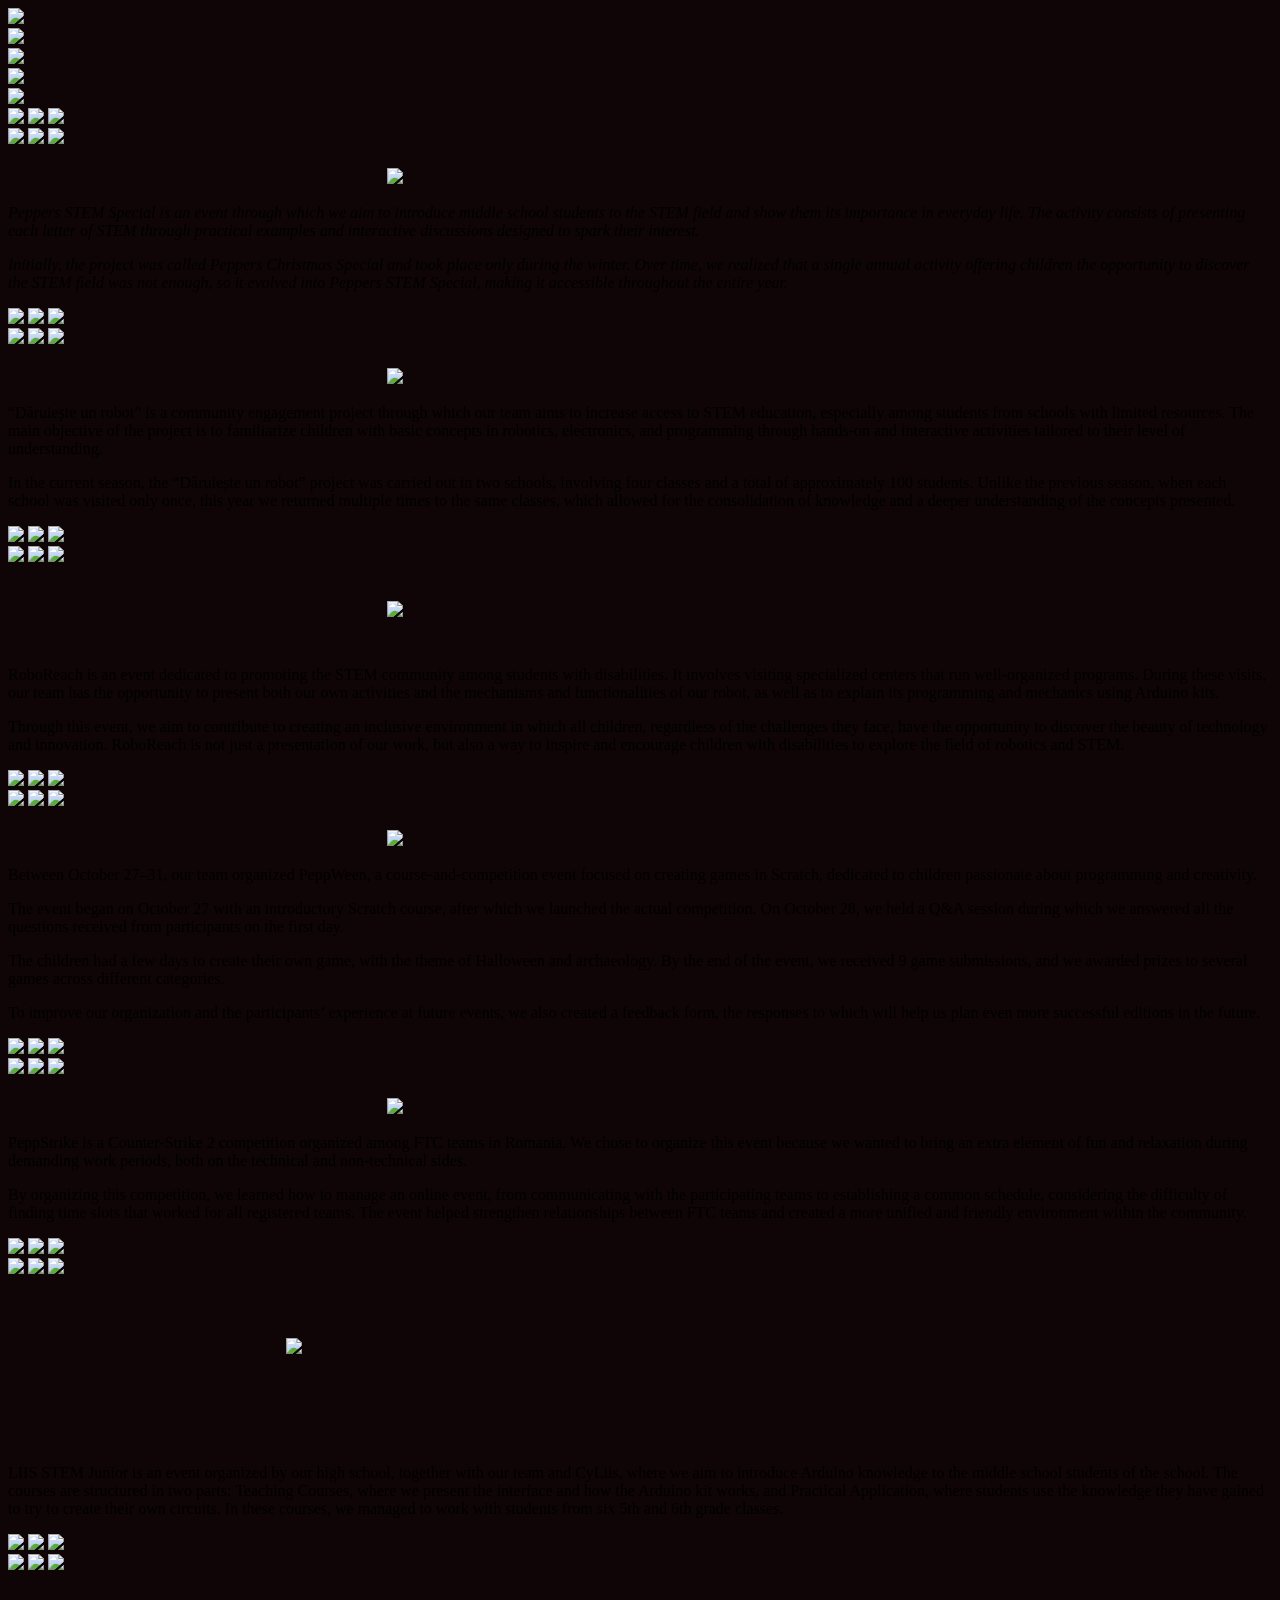
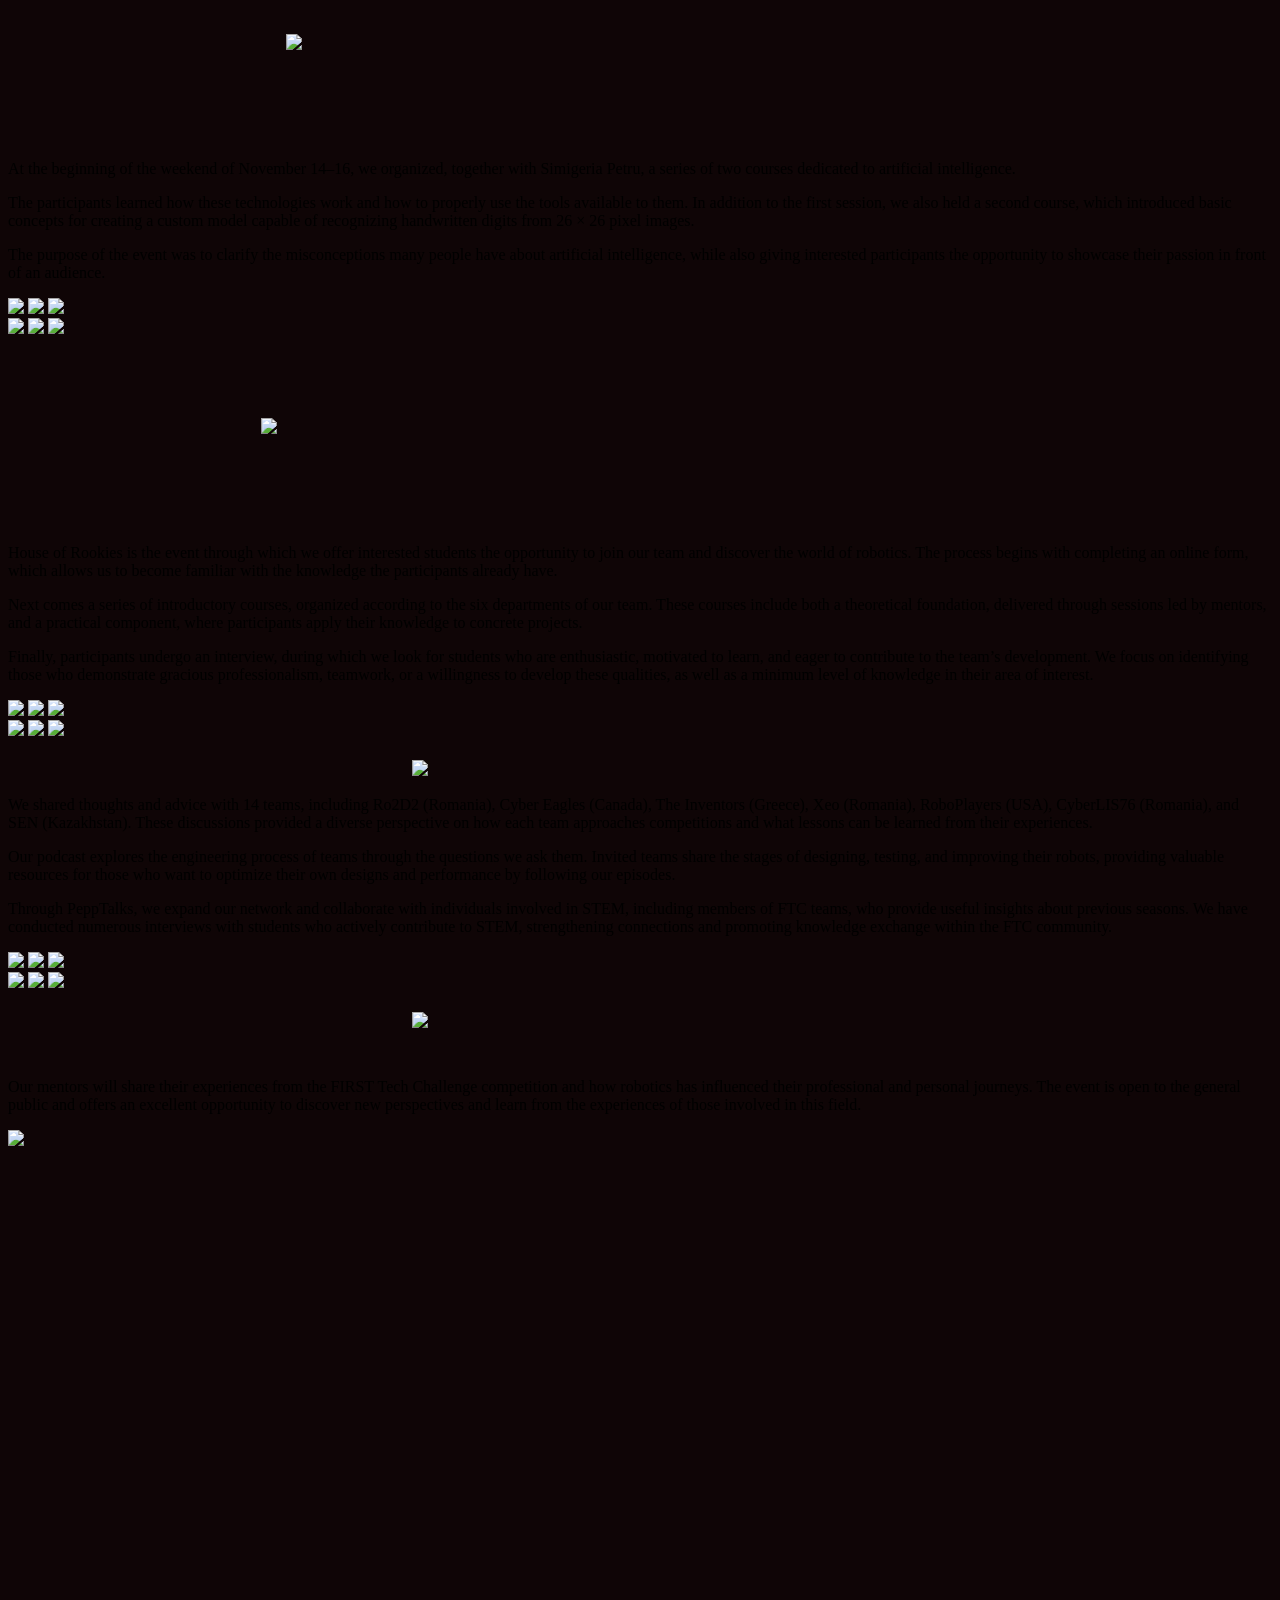
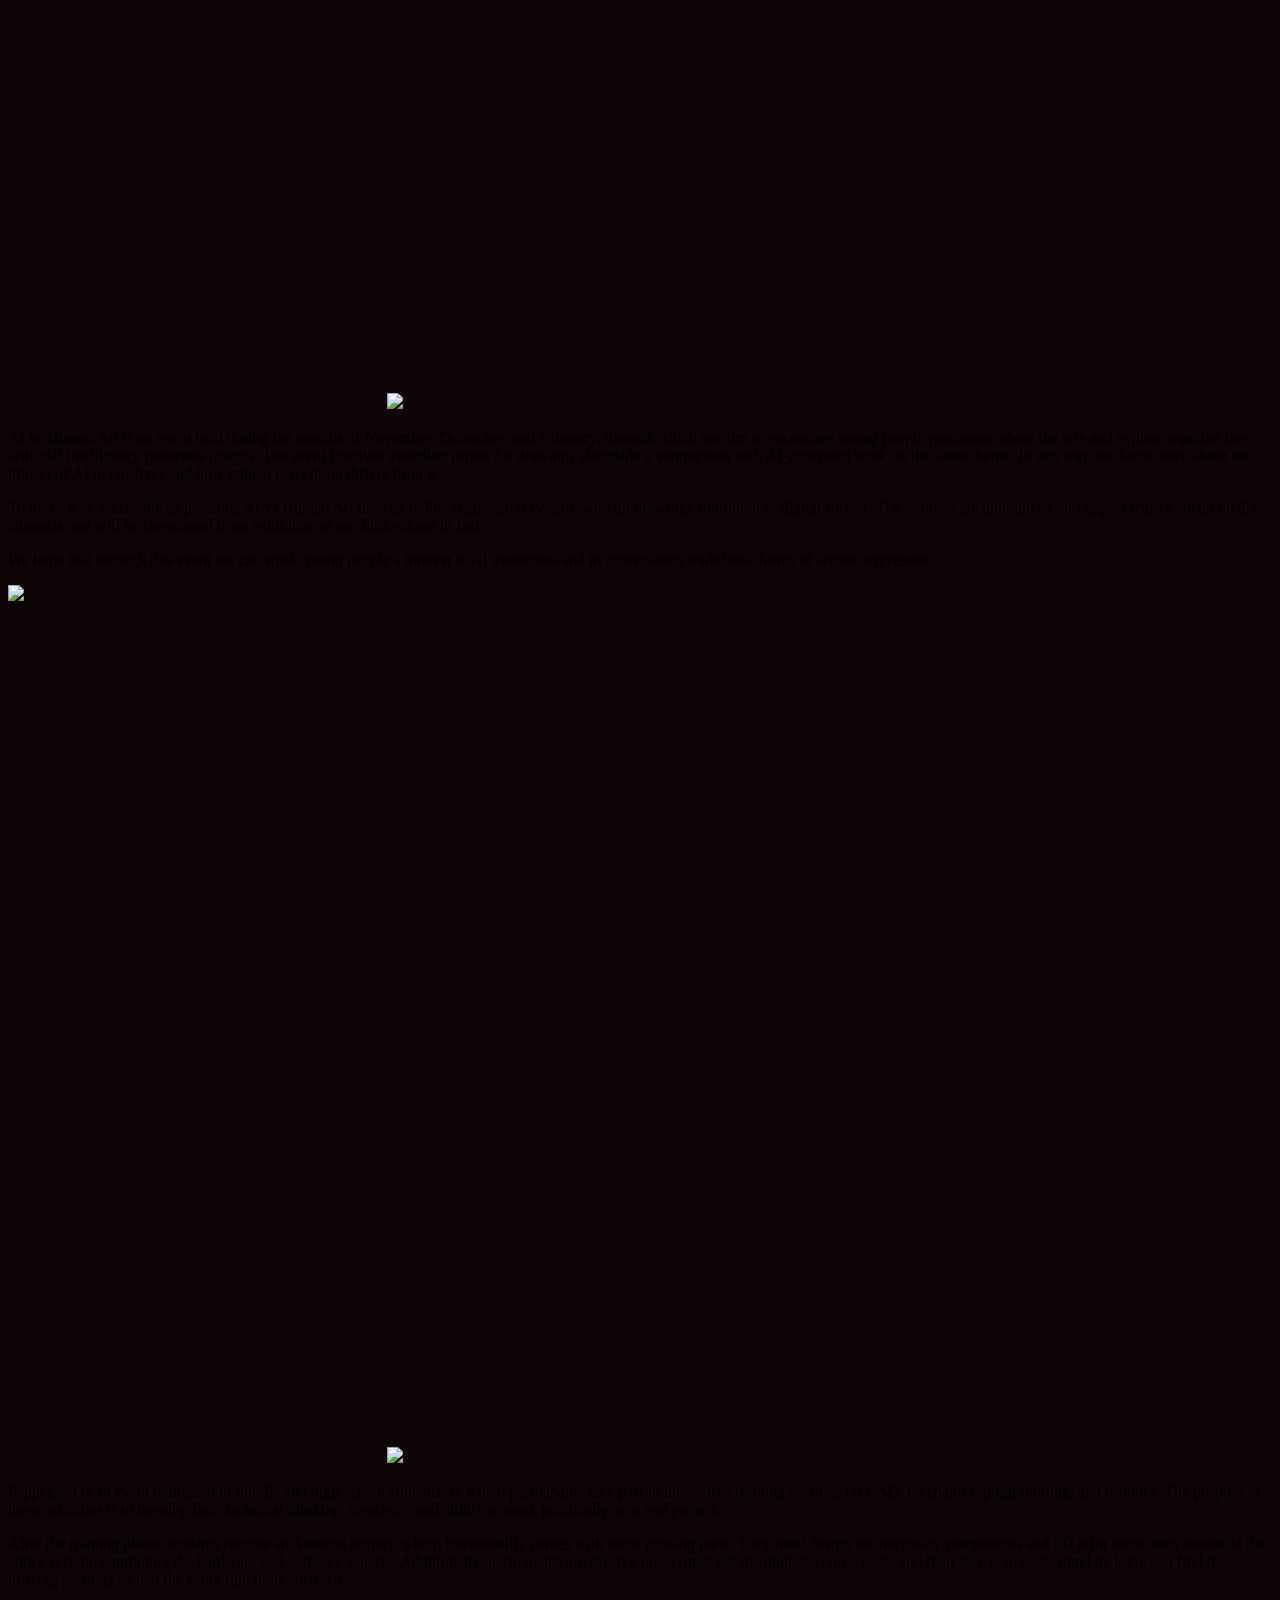
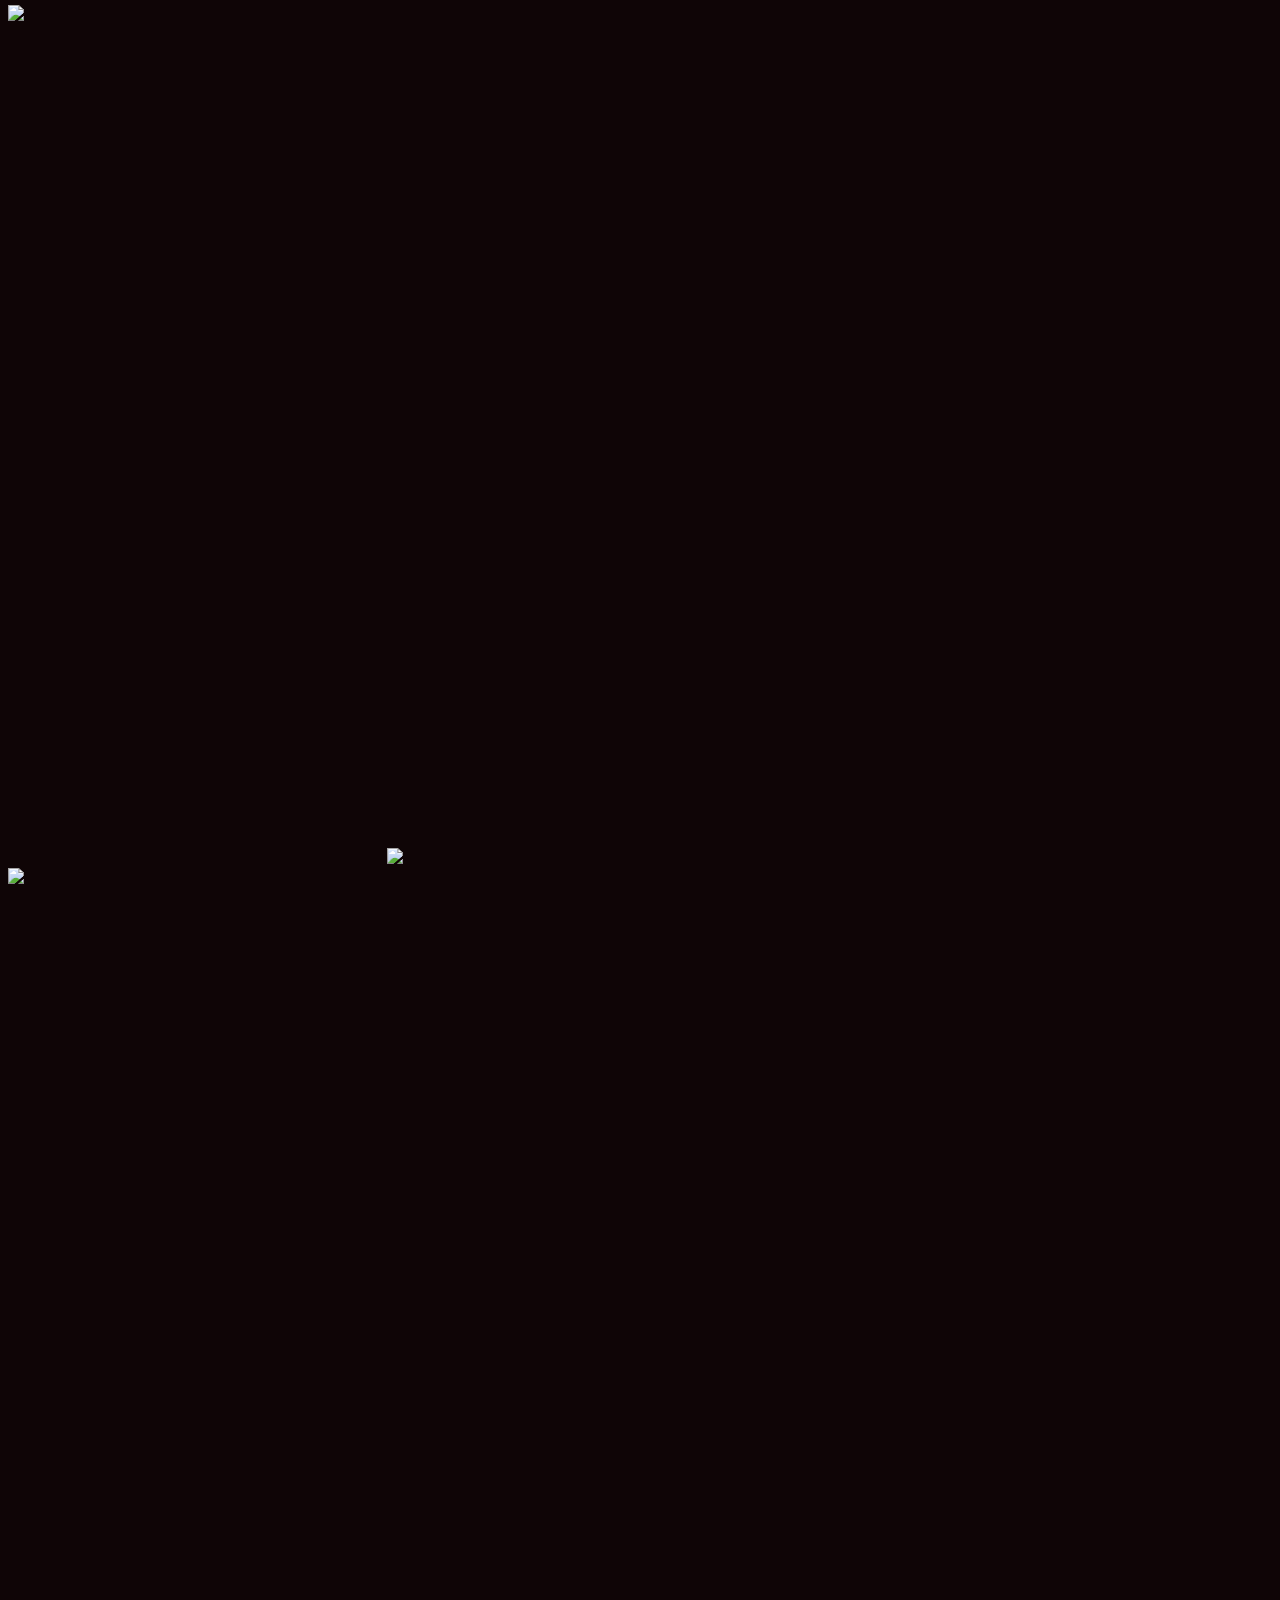
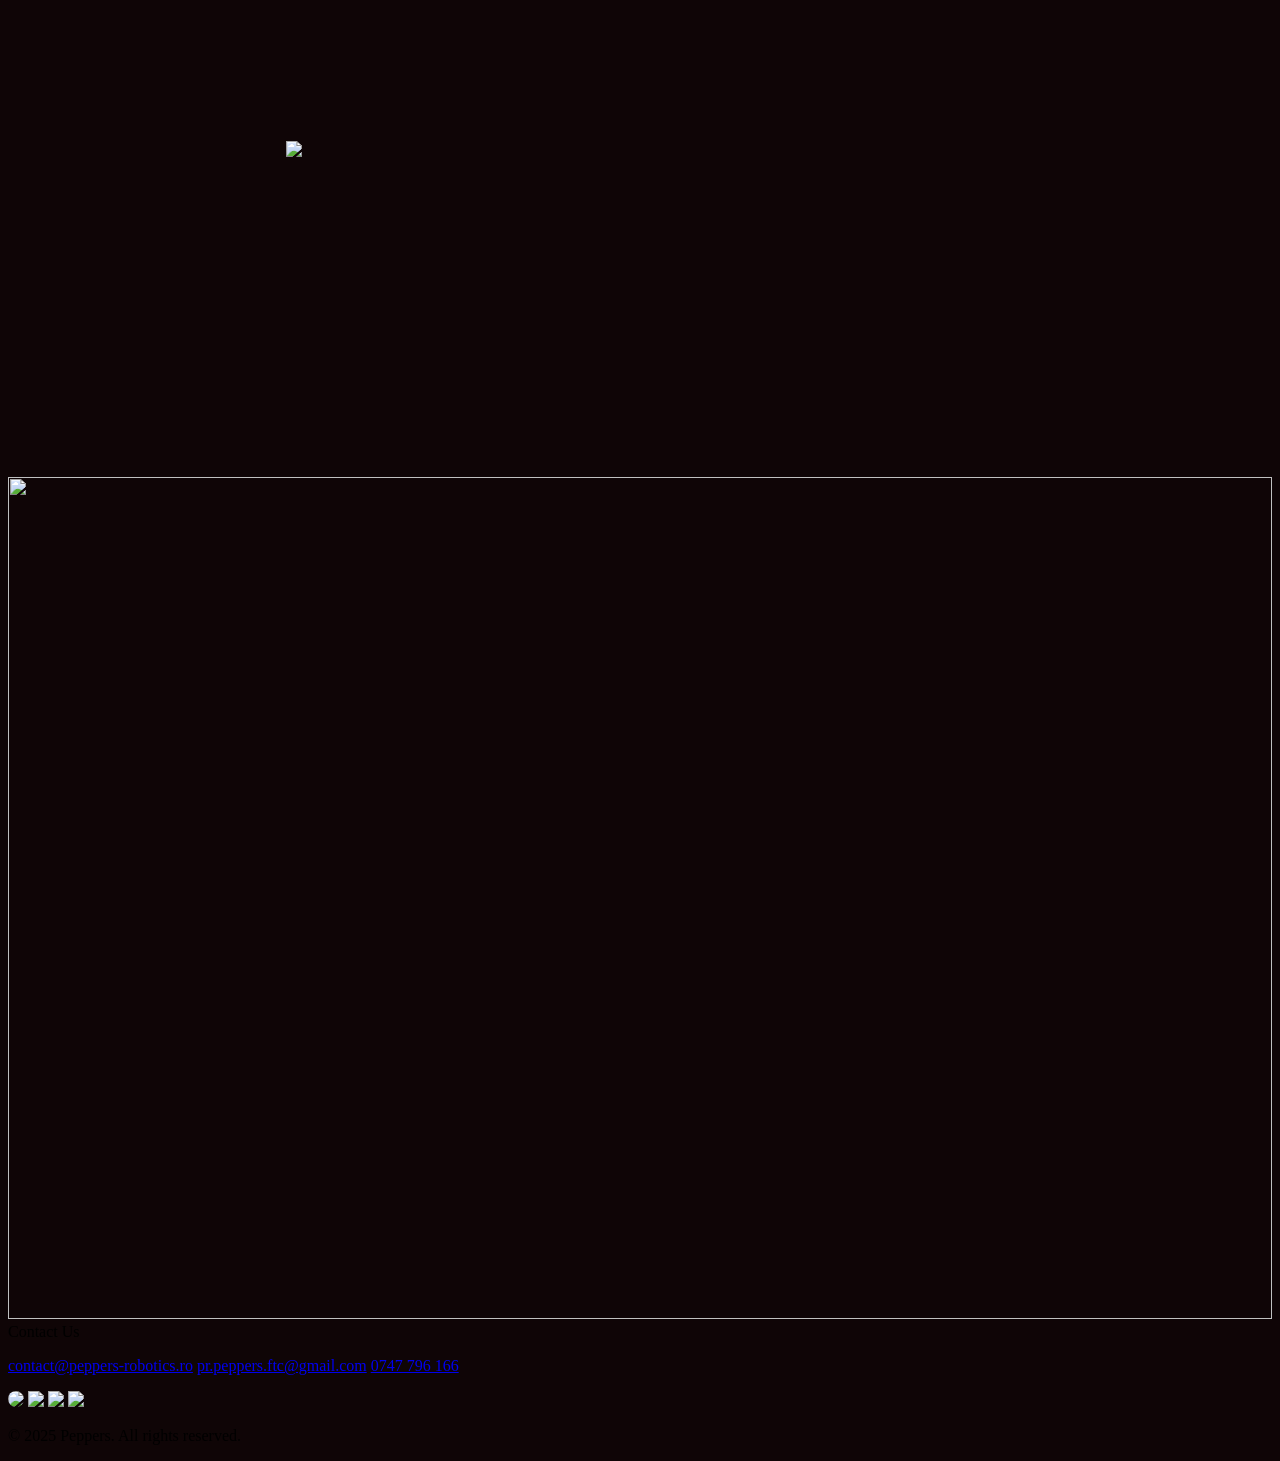
==== Events.html @ af1593bd "Update Events.html" ====
<!DOCTYPE html>
<html lang="en">

<head>
	<title> Events |Peppers #19044 </title>
	<link href="style.css" rel="stylesheet">
</head>

<body style="background-color:#0F0506;">
<div class="meniu">
			<div class="logo">
				<a href="index.html">
					<img src="imagini/Logo Site Peppers.png">
				</a>
			</div>
			<div class="buton">
				<a href="index.html">
					<img src="imagini/buton home.png">
				</a>
			</div>
			<div class="buton">
				<a href="Events.html">
					<img src="imagini/buton events.png">
				</a>
			</div>
			<div class="buton">
				<a href="Robot_Showcase.html">
					<img src="imagini/buton robot showcase.png">
				</a>
			</div>
			<div class="buton">
				<a href="Support_Us.html">
					<img src="imagini/buton support us.png">
				</a>
			</div>
		</div>
<div class="row-1">
	<div class="PSS">
		<div class="Event_img_1">
			<img src="Events/pss1.jpg" >
			<img src="Events/pss2.jpeg" style="width: 34%;">
			<img src="Events/pss3.jpg" >
		</div>
		<div class="Event_img_1">
			<img src="Events/pss4.jpg" >
			<img src="Events/pss5.JPG" style="width: 34%;">
			<img src="Events/pss6.jpeg" >
		</div>
			<img src="Events/pss.png" style="width: 40%; height: auto; margin-left: 30%; margin-right: 30%; margin-top: 20px">
		<div class="desc-event"><i>
			<p>Peppers STEM Special is an event through which we aim to introduce middle school students to the STEM field and show them its importance in everyday life. The activity consists of presenting each letter of STEM through practical examples and interactive discussions designed to spark their interest.
			</p>
			<p>Initially, the project was called Peppers Christmas Special and took place only during the winter. Over time, we realized that a single annual activity offering children the opportunity to discover the STEM field was not enough, so it evolved into Peppers STEM Special, making it accessible throughout the entire year.
			 </p>
		</i></div>
		</div>
		<div class="DUR">
		<div class="Event_img_1">
			<img src="Events/dur1.JPG" >
			<img src="Events/dur2.JPG" style="width: 34%;">
			<img src="Events/dur3.JPG" >
		</div>
		<div class="Event_img_1">
			<img src="Events/dur4.jpeg" >
			<img src="Events/dur5.JPG" style="width: 34%;">
			<img src="Events/dur6.jpeg" >
		</div>
			<img src="Events/dur.png" style="width: 40%; height: auto; margin-left: 30%; margin-right: 30%; margin-top: 20px">
		<div class="desc-event">
			<p>“Dăruiește un robot” is a community engagement project through which our team aims to increase access to STEM education, especially among students from schools with limited resources. The main objective of the project is to familiarize children with basic concepts in robotics, electronics, and programming through hands-on and interactive activities tailored to their level of understanding.
			</p>
			<p>In the current season, the “Dăruiește un robot” project was carried out in two schools, involving four classes and a total of approximately 100 students.
Unlike the previous season, when each school was visited only once, this year we returned multiple times to the same classes, which allowed for the consolidation of knowledge and a deeper understanding of the concepts presented.

			 </p>
		</div>
		</div>
		<div class="RoboReach">
		<div class="Event_img_1">
			<img src="Events/reach1.png" >
			<img src="Events/reach2.png" style="width: 34%;">
			<img src="Events/reach3.png" >
		</div>
		<div class="Event_img_1">
			<img src="Events/reach4.png" >
			<img src="Events/reach5.png" style="width: 34%;">
			<img src="Events/reach6.png" >
		</div>
			<img src="Events/roboreach.png" style="width: 40%; height: auto; margin-left: 30%; margin-right: 30%; margin-top: 35px; margin-bottom: 29px;">
		<div class="desc-event">
			<p>RoboReach is an event dedicated to promoting the STEM community among students with disabilities. It involves visiting specialized centers that run well-organized programs. During these visits, our team has the opportunity to present both our own activities and the mechanisms and functionalities of our robot, as well as to explain its programming and mechanics using Arduino kits.
			</p>
			<p>Through this event, we aim to contribute to creating an inclusive environment in which all children, regardless of the challenges they face, have the opportunity to discover the beauty of technology and innovation. RoboReach is not just a presentation of our work, but also a way to inspire and encourage children with disabilities to explore the field of robotics and STEM.
			 </p>
		</div>
		</div>
</div>
<div class="row-1">
	<div class="PSS">
		<div class="Event_img_1">
			<img src="Events/ween1.png" >
			<img src="Events/ween2.png" style="width: 34%;">
			<img src="Events/ween3.png" >
		</div>
		<div class="Event_img_1">
			<img src="Events/ween4.png" >
			<img src="Events/ween5.png" style="width: 34%;">
			<img src="Events/ween6.png" >
		</div>
			<img src="Events/peppween.png" style="width: 40%; height: auto; margin-left: 30%; margin-right: 30%; margin-top: 20px">
		<div class="desc-event">
			<p>Between October 27–31, our team organized PeppWeen, a course-and-competition event focused on creating games in Scratch, dedicated to children passionate about programming and creativity.</p>
<p>The event began on October 27 with an introductory Scratch course, after which we launched the actual competition. On October 28, we held a Q&A session during which we answered all the questions received from participants on the first day.
			</p>
			<p>The children had a few days to create their own game, with the theme of Halloween and archaeology. By the end of the event, we received 9 game submissions, and we awarded prizes to several games across different categories.
			 </p>
			 <p>To improve our organization and the participants’ experience at future events, we also created a feedback form, the responses to which will help us plan even more successful editions in the future.</p>
		</div>
		</div>
		<div class="DUR">
		<div class="Event_img_1">
			<img src="Events/strike1.png" >
			<img src="Events/strike2.png" style="width: 34%;">
			<img src="Events/strike3.png" >
		</div>
		<div class="Event_img_1">
			<img src="Events/strike4.png" >
			<img src="Events/strike5.png" style="width: 34%;">
			<img src="Events/strike6.png" >
		</div>
			<img src="Events/peppstrike.png" style="width: 40%; height: auto; margin-left: 30%; margin-right: 30%; margin-top: 20px">
		<div class="desc-event">
			<p>PeppStrike is a Counter-Strike 2 competition organized among FTC teams in Romania. We chose to organize this event because we wanted to bring an extra element of fun and relaxation during demanding work periods, both on the technical and non-technical sides.
			</p>
			<p>By organizing this competition, we learned how to manage an online event, from communicating with the participating teams to establishing a common schedule, considering the difficulty of finding time slots that worked for all registered teams. The event helped strengthen relationships between FTC teams and created a more unified and friendly environment within the community.
			 </p>
		</div>
		</div>
		<div class="RoboReach">
		<div class="Event_img_1">
			<img src="Events/liis_stem1.png" >
			<img src="Events/liis_stem2.png" style="width: 34%;">
			<img src="Events/liis_stem3.png" >
		</div>
		<div class="Event_img_1">
			<img src="Events/liis_stem4.png" >
			<img src="Events/liis_stem5.png" style="width: 34%;">
			<img src="Events/liis_stem6.png" >
		</div>
			<img src="Events/liis_stem_junior.png" style="width: 56%; height: auto; margin-left: 22%; margin-right: 22%; margin-top: 60px; margin-bottom: 90px;">
		<div class="desc-event">
			<p>LIIS STEM Junior is an event organized by our high school, together with our team and CyLiis, where we aim to introduce Arduino knowledge to the middle school students of the school. The courses are structured in two parts: Teaching Courses, where we present the interface and how the Arduino kit works, and Practical Application, where students use the knowledge they have gained to try to create their own circuits. In these courses, we managed to work with students from six 5th and 6th grade classes.
			</p>
		</div>
		</div>
</div>
<div class="row-1">
	<div class="PSS">
		<div class="Event_img_1">
			<img src="Events/neuro6.JPG" >
			<img src="Events/neuro5.JPG" style="width: 34%;">
			<img src="Events/neuro4.JPG" >
		</div>
		<div class="Event_img_1">
			<img src="Events/neuro3.JPG" >
			<img src="Events/neuro2.JPG" style="width: 34%;">
			<img src="Events/neuro1.JPG" >
		</div>
			<img src="Events/neurospice.png" style="width: 56%; height: auto; margin-left: 22%; margin-right: 22%; margin-top: 60px; margin-bottom: 90px;">
		<div class="desc-event">
			<p>At the beginning of the weekend of November 14–16, we organized, together with Simigeria Petru, a series of two courses dedicated to artificial intelligence.
			</p>
			<p>The participants learned how these technologies work and how to properly use the tools available to them. In addition to the first session, we also held a second course, which introduced basic concepts for creating a custom model capable of recognizing handwritten digits from 26 × 26 pixel images.
			 </p>
			 <p>The purpose of the event was to clarify the misconceptions many people have about artificial intelligence, while also giving interested participants the opportunity to showcase their passion in front of an audience.
			 </p>
		</div>
		</div>
		<div class="DUR">
		<div class="Event_img_1">
			<img src="Events/hor1.jpg" >
			<img src="Events/hor2.jpg" style="width: 34%;">
			<img src="Events/hor3.jpg" >
		</div>
		<div class="Event_img_1">
			<img src="Events/hor4.jpg" >
			<img src="Events/hor5.jpg" style="width: 34%;">
			<img src="Events/hor6.jpg" >
		</div>
			<img src="Events/hor.png" style="width: 60%; height: auto; margin-left: 20%; margin-right: 20%; margin-top: 80px; margin-bottom: 90px;">
		<div class="desc-event">
			<p>House of Rookies is the event through which we offer interested students the opportunity to join our team and discover the world of robotics. The process begins with completing an online form, which allows us to become familiar with the knowledge the participants already have.
			</p>
			<p>Next comes a series of introductory courses, organized according to the six departments of our team. These courses include both a theoretical foundation, delivered through sessions led by mentors, and a practical component, where participants apply their knowledge to concrete projects.
			 </p>
			 <p>Finally, participants undergo an interview, during which we look for students who are enthusiastic, motivated to learn, and eager to contribute to the team’s development. We focus on identifying those who demonstrate gracious professionalism, teamwork, or a willingness to develop these qualities, as well as a minimum level of knowledge in their area of interest.
			 </p>
		</div>
		</div>
		<div class="RoboReach">
		<div class="Event_img_1">
			<img src="Events/talk1.png" >
			<img src="Events/talk2.png" style="width: 34%;">
			<img src="Events/talk3.png" >
		</div>
		<div class="Event_img_1">
			<img src="Events/talk4.png" >
			<img src="Events/talk5.png" style="width: 34%;">
			<img src="Events/talk6.png" >
		</div>
			<img src="Events/logo pepp talks.png" style="width: 36%; height: auto; margin-left: 32%; margin-right: 32%; margin-top: 20px">
		<div class="desc-event">
			<p>We shared thoughts and advice with 14 teams, including Ro2D2 (Romania), Cyber Eagles (Canada), The Inventors (Greece), Xeo (Romania), RoboPlayers (USA), CyberLIS76 (Romania), and SEN (Kazakhstan). These discussions provided a diverse perspective on how each team approaches competitions and what lessons can be learned from their experiences.
			</p>
			<p>Our podcast explores the engineering process of teams through the questions we ask them. Invited teams share the stages of designing, testing, and improving their robots, providing valuable resources for those who want to optimize their own designs and performance by following our episodes.
			 </p>
			 <p>Through PeppTalks, we expand our network and collaborate with individuals involved in STEM, including members of FTC teams, who provide useful insights about previous seasons. We have conducted numerous interviews with students who actively contribute to STEM, strengthening connections and promoting knowledge exchange within the FTC community.
</p>
		</div>
		</div>
</div>
<div class="row-1">
	<div class="PSS">
		<div class="Event_img_1">
			<img src="Events/chilly1.JPG" >
			<img src="Events/chilly2.JPG" style="width: 34%;">
			<img src="Events/chilly3.JPG" >
		</div>
		<div class="Event_img_1">
			<img src="Events/chilly4.JPG" >
			<img src="Events/chilly5.JPG" style="width: 34%;">
			<img src="Events/chilly6.JPG" >
		</div>
			<img src="Events/chily.png" style="width: 36%; height: auto; margin-left: 32%; margin-right: 32%; margin-top: 20px; margin-bottom: 30px;">
		<div class="desc-event">
			<p>Our mentors will share their experiences from the FIRST Tech Challenge competition and how robotics has influenced their professional and personal journeys. The event is open to the general public and offers an excellent opportunity to discover new perspectives and learn from the experiences of those involved in this field.
			</p>
		</div>
		</div>
		<div class="DUR">
		<div class="Event_img_1" style="aspect-ratio: 3/2;">
			<img src="Events/coming_soon.png" style="width: 100%; height: auto;">
		</div>
			<img src="Events/ai_vs_human.png" style="width: 40%; height: auto; margin-left: 30%; margin-right: 30%; margin-top: 20px">
		<div class="desc-event">
			<p>AI vs Human Art is an event held during the months of November, December, and February, through which we aim to encourage young people passionate about the arts and explore together how artificial intelligence generates images. The event involves awarding prizes for drawings alongside a comparison with AI-generated work on the same theme. In this way, we learn more about the impact of AI in our lives and how human perception differs from it.
			</p>
			<p>To make it as accessible as possible, AI vs Human Art uses an online registration system, with all drawings submitted in digital format. The winners are announced on Peppers team’s social media channels and will be showcased in an exhibition at our high school in Iași.
			 </p>
			 <p>We hope that through this event we can spark young people’s interest in AI awareness and in appreciating traditional forms of artistic expression.</p>
		</div>
		</div>
		<div class="RoboReach">
		<div class="Event_img_1" style="aspect-ratio: 3/2;">
			<img src="Events/coming_soon.png" style="width: 100%; height: auto;">
		</div>
			<img src="Events/peppquest.png" style="width: 40%; height: auto; margin-left: 30%; margin-right: 30%; margin-top: 20px">
		<div class="desc-event">
			<p>PeppQuest is an event dedicated to middle and high school students, in which participants take part in interactive training sessions on CAD, mechanics, programming, and robotics. The purpose of these activities is to develop their technical thinking, creativity, and ability to work practically on a real project.
			</p>
			<p>After the training phase, students receive an Arduino project, which intentionally comes with some missing parts. They must design the necessary components and 3D print them, then assemble the entire system, combining the hardware and software aspects. Additionally, participants are given a pre-written but incomplete source code, and their task is to understand its logic and find the missing sections so that the robot functions correctly.
			 </p>
		</div>
		</div>
</div>
<div class="row-1">
	<div class="PSS">
		<div class="Event_img_1" style="aspect-ratio: 3/2">
			<img src="Events/coming_soon.png" style="width: 100%; height: auto;">
		</div>
			<img src="Events/peppistry.png" style="width: 40%; height: auto; margin-left: 30%; margin-right: 30%; margin-top: 0px">
		</div>
		<div class="DUR">
		<div class="Event_img_1" style="aspect-ratio: 3/2;">
			<img src="Events/coming_soon.png" style="width: 100%; height: auto;">
		</div>
			<img src="Events/engipepp.png" style="width: 56%; height: auto; margin-left: 22%; margin-right: 22%; margin-top: 30px">
		</div>
		<div class="RoboReach">
		<div class="Event_img_1" style="aspect-ratio: 3/2;">
			<img src="Events/in_the_pipeline.png" style="width: 100%; height: 100%; margin-top: 25%;">
		</div>
		</div>
</div>
<div class="Contact_Us">
	<div class="Title">
		Contact Us
	</div>
	<p><a href="mailto:contact@peppers-robotics.ro">contact@peppers-robotics.ro</a>	
		<a href="mailto:pr.peppers.ftc@gmail.com">pr.peppers.ftc@gmail.com</a>
		<a href="tel:+40747796166" id="Nr_tel">0747 796 166</a></p>
	<p>
		<a href="https://www.facebook.com/cyliispepp/"><img src="imagini/Facebook.png" style="border-radius: 25px;"></a>
	   <a href="https://www.youtube.com/channel/UCVYz7F24B_fS2NyifAHLp7w/videos"><img src="imagini/Youtube.png"></a>
	   <a href="https://www.instagram.com/cyliispepp/"><img src="imagini/Instagram.png"></a>
	   <a href="https://www.tiktok.com/@cyliispepp?_r=1&_t=ZN-92Sjn5C7EDG"><img src="imagini/TikTok.png"></a></p>
	   <p style="word-spacing: normal;">	© 2025 Peppers. All rights reserved.
</div>
</body>
</html>
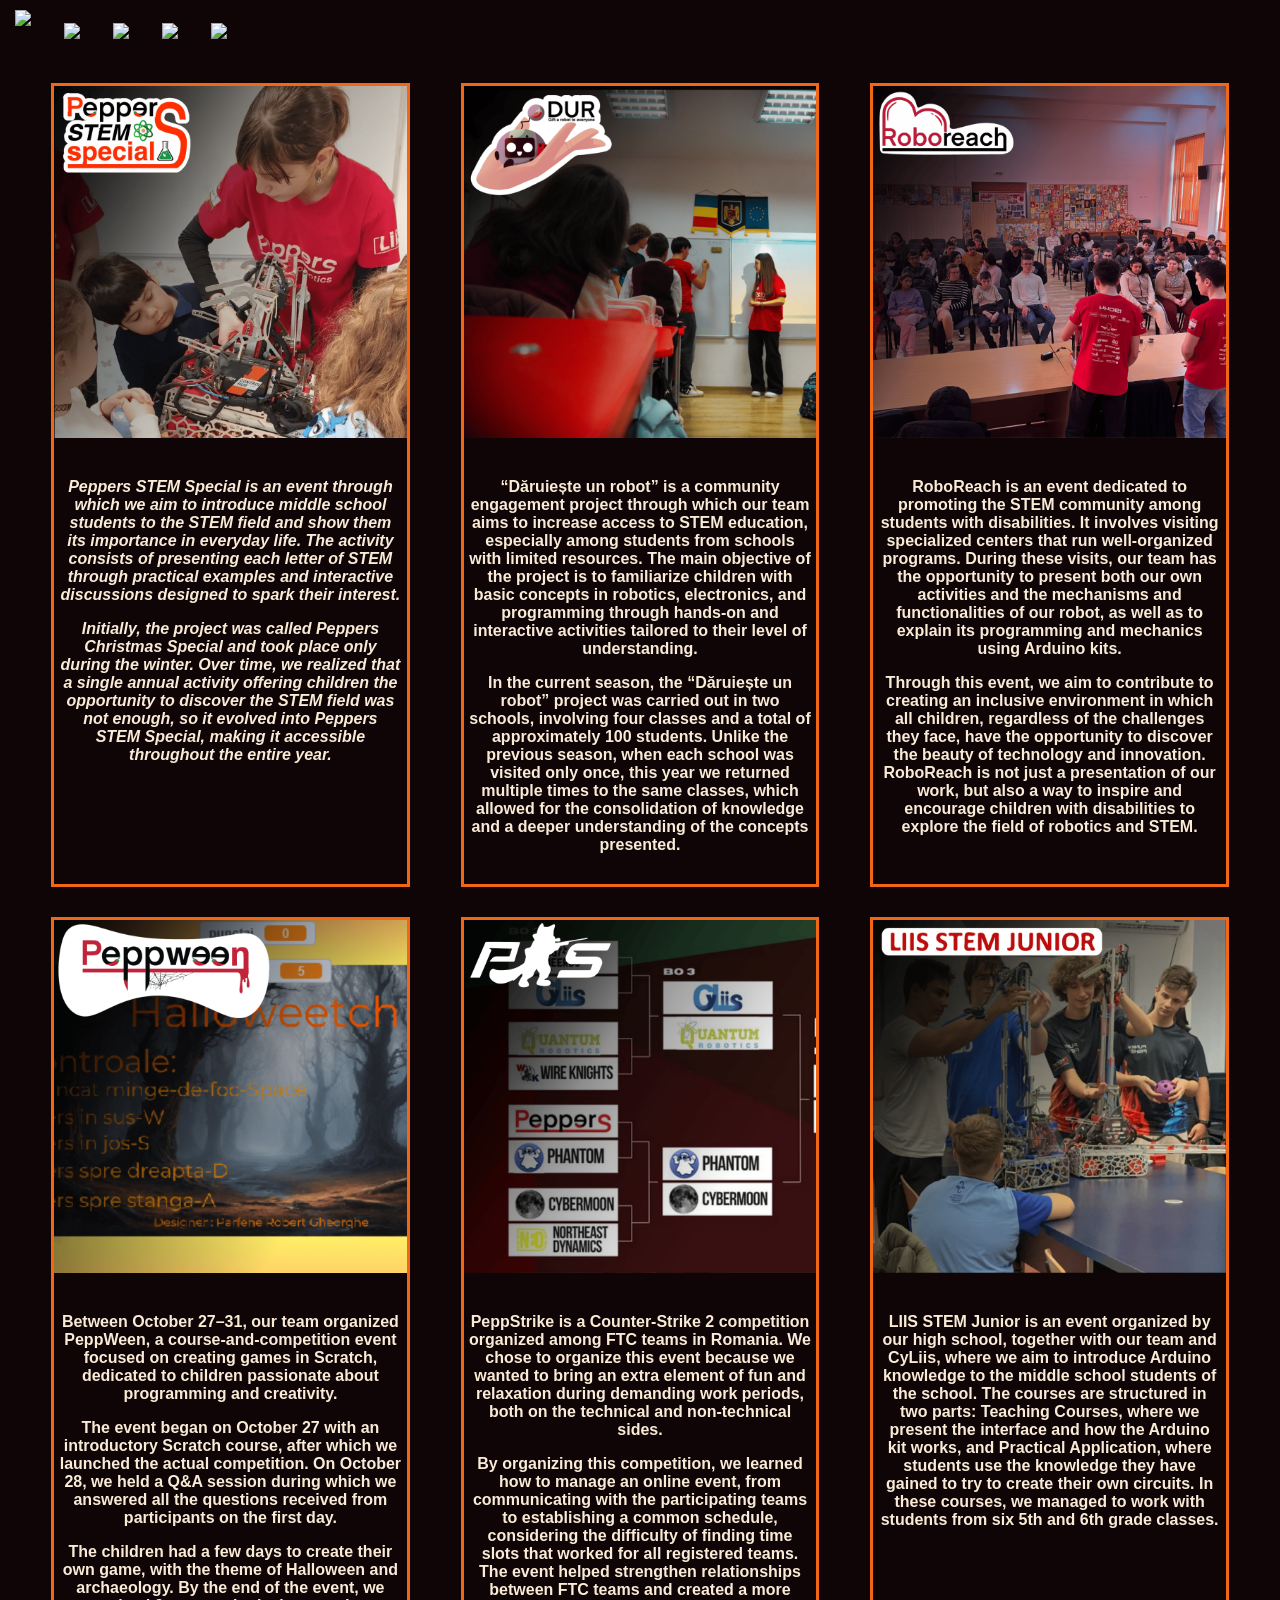
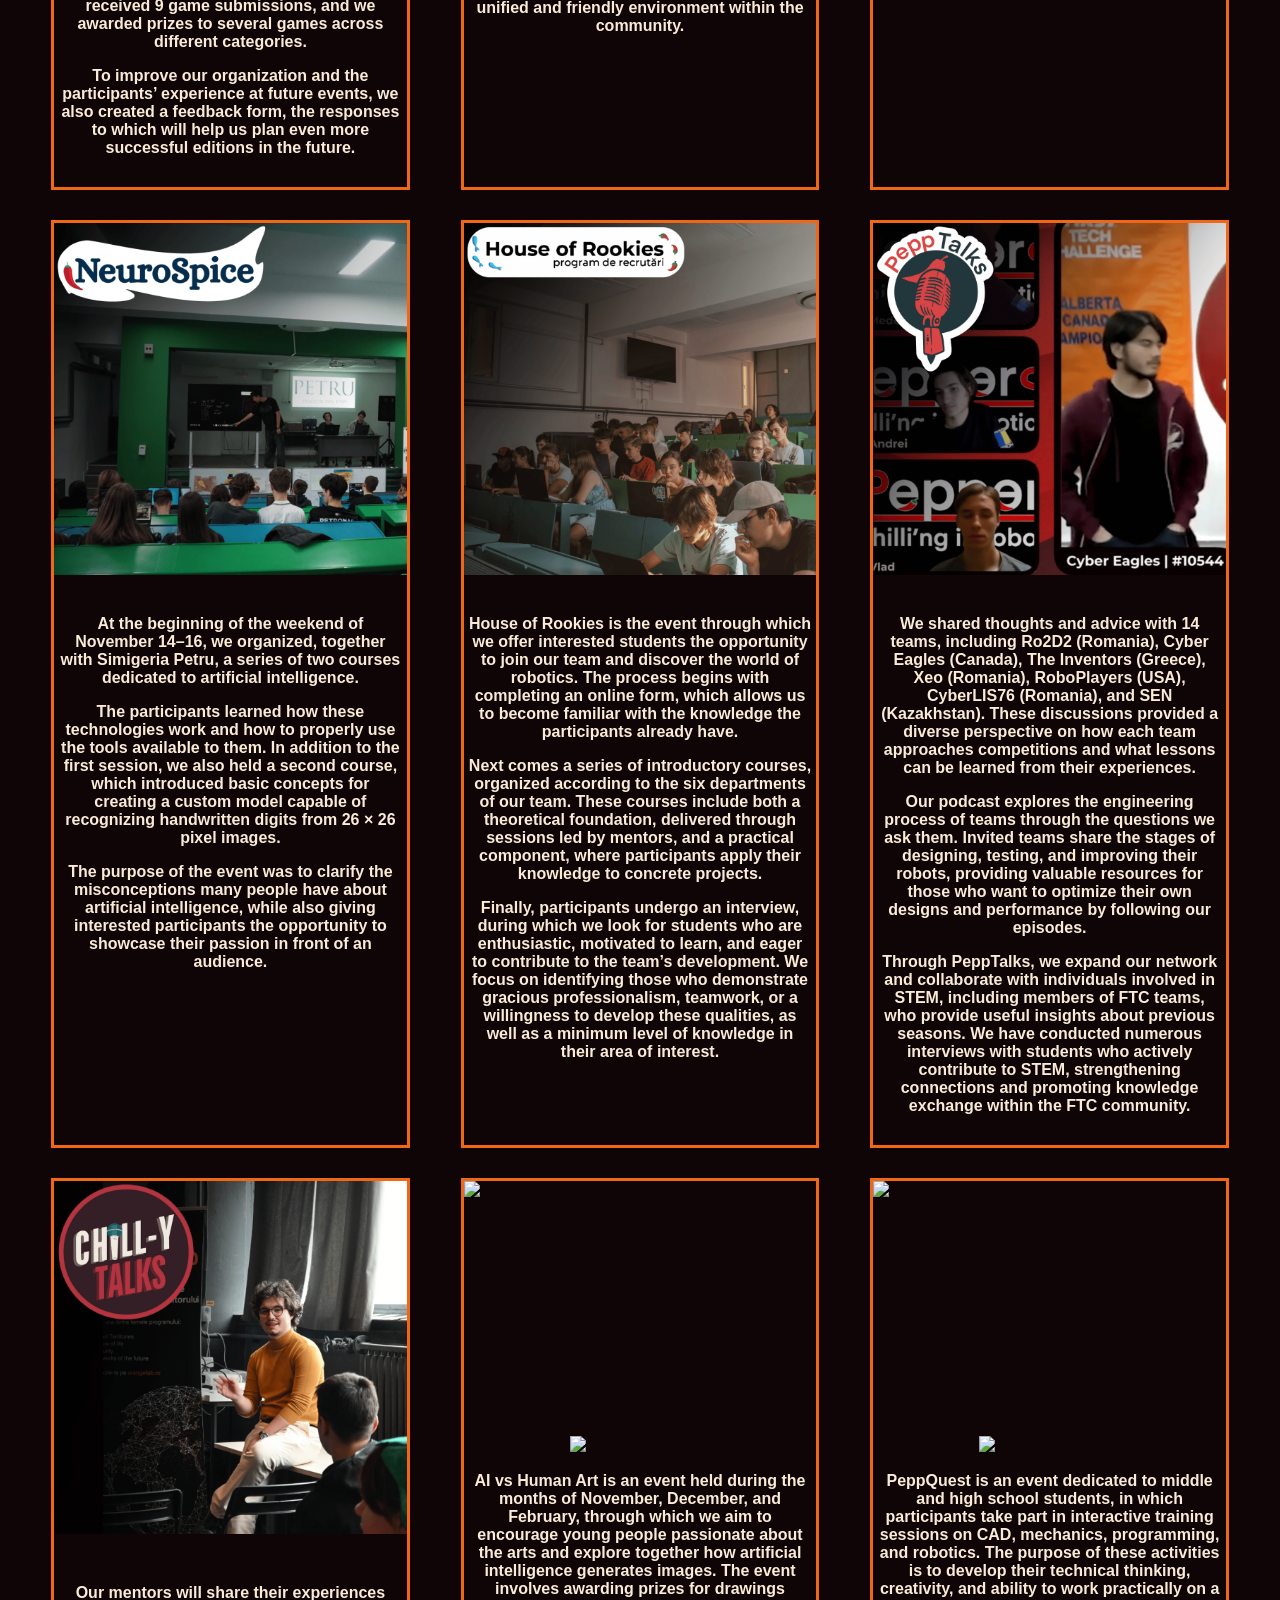
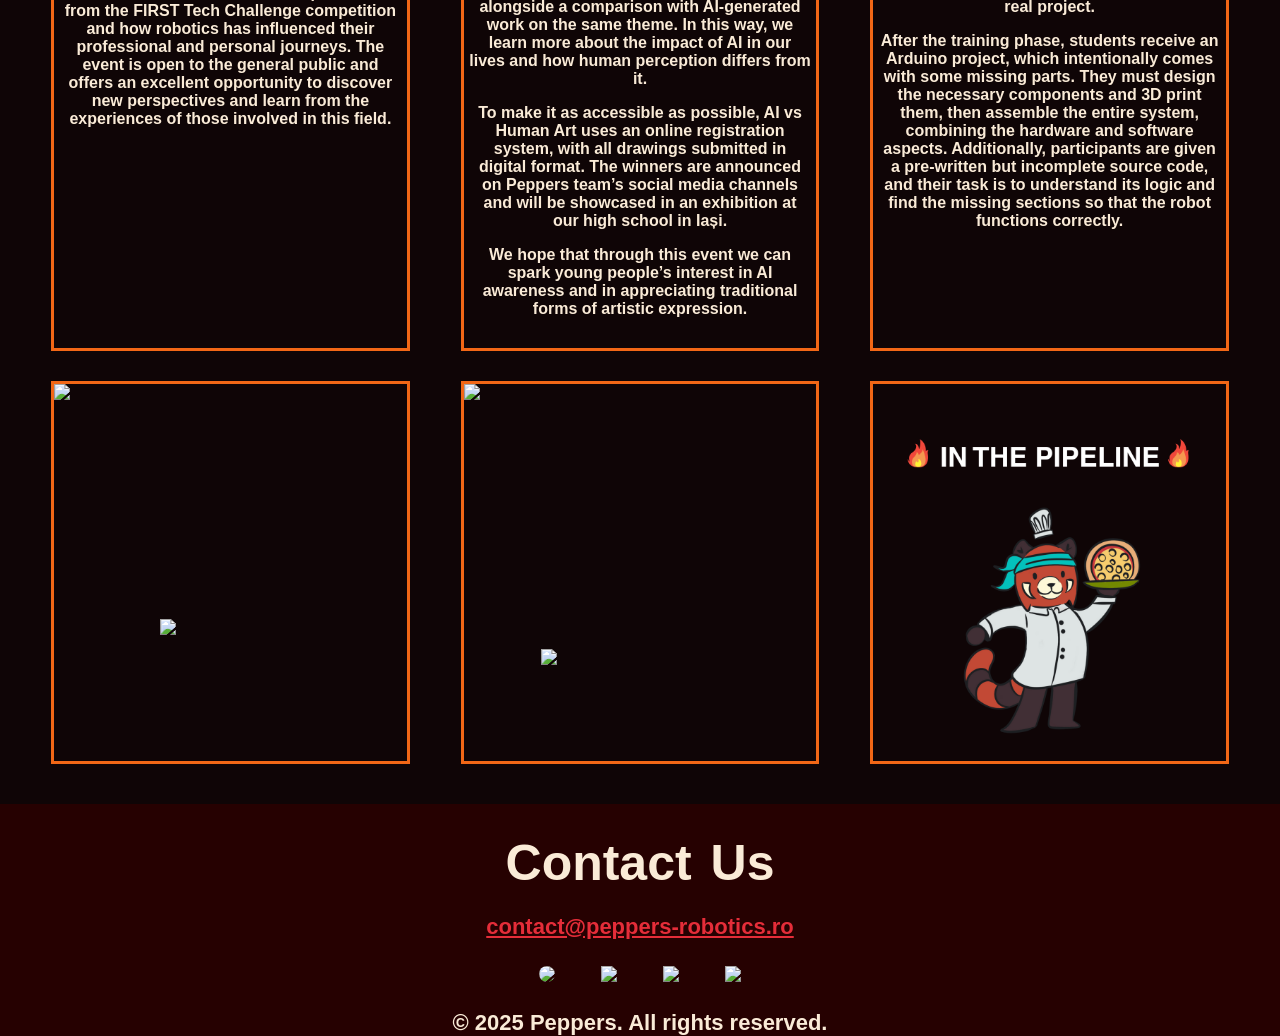
==== commit ab897a46: "performance performance" ====
--- a/Events.html
+++ b/Events.html
@@ -6,7 +6,7 @@
 	<link href="style.css" rel="stylesheet">
 </head>
 
-<body style="background-color:#0F0506;">
+<body style="background-color:#0F0506; margin:0; padding: 0; height:100vh;">
 <div class="meniu">
 			<div class="logo">
 				<a href="index.html">
@@ -36,17 +36,7 @@
 		</div>
 <div class="row-1">
 	<div class="PSS">
-		<div class="Event_img_1">
-			<img src="Events/pss1.jpg" >
-			<img src="Events/pss2.jpeg" style="width: 34%;">
-			<img src="Events/pss3.jpg" >
-		</div>
-		<div class="Event_img_1">
-			<img src="Events/pss4.jpg" >
-			<img src="Events/pss5.JPG" style="width: 34%;">
-			<img src="Events/pss6.jpeg" >
-		</div>
-			<img src="Events/pss.png" style="width: 40%; height: auto; margin-left: 30%; margin-right: 30%; margin-top: 20px">
+		<img src="Events/pss_main.png" style="width: 100%; height: auto; margin-bottom: 20px;">
 		<div class="desc-event"><i>
 			<p>Peppers STEM Special is an event through which we aim to introduce middle school students to the STEM field and show them its importance in everyday life. The activity consists of presenting each letter of STEM through practical examples and interactive discussions designed to spark their interest.
 			</p>
@@ -55,38 +45,16 @@
 		</i></div>
 		</div>
 		<div class="DUR">
-		<div class="Event_img_1">
-			<img src="Events/dur1.JPG" >
-			<img src="Events/dur2.JPG" style="width: 34%;">
-			<img src="Events/dur3.JPG" >
-		</div>
-		<div class="Event_img_1">
-			<img src="Events/dur4.jpeg" >
-			<img src="Events/dur5.JPG" style="width: 34%;">
-			<img src="Events/dur6.jpeg" >
-		</div>
-			<img src="Events/dur.png" style="width: 40%; height: auto; margin-left: 30%; margin-right: 30%; margin-top: 20px">
+		<img src="Events/dur_main.png" style="width: 100%; height: auto; margin-bottom: 20px;">
 		<div class="desc-event">
 			<p>“Dăruiește un robot” is a community engagement project through which our team aims to increase access to STEM education, especially among students from schools with limited resources. The main objective of the project is to familiarize children with basic concepts in robotics, electronics, and programming through hands-on and interactive activities tailored to their level of understanding.
 			</p>
-			<p>In the current season, the “Dăruiește un robot” project was carried out in two schools, involving four classes and a total of approximately 100 students.
-Unlike the previous season, when each school was visited only once, this year we returned multiple times to the same classes, which allowed for the consolidation of knowledge and a deeper understanding of the concepts presented.
-
+			<p>In the current season, the “Dăruiește un robot” project was carried out in two schools, involving four classes and a total of approximately 100 students. Unlike the previous season, when each school was visited only once, this year we returned multiple times to the same classes, which allowed for the consolidation of knowledge and a deeper understanding of the concepts presented.
 			 </p>
 		</div>
 		</div>
 		<div class="RoboReach">
-		<div class="Event_img_1">
-			<img src="Events/reach1.png" >
-			<img src="Events/reach2.png" style="width: 34%;">
-			<img src="Events/reach3.png" >
-		</div>
-		<div class="Event_img_1">
-			<img src="Events/reach4.png" >
-			<img src="Events/reach5.png" style="width: 34%;">
-			<img src="Events/reach6.png" >
-		</div>
-			<img src="Events/roboreach.png" style="width: 40%; height: auto; margin-left: 30%; margin-right: 30%; margin-top: 35px; margin-bottom: 29px;">
+		<img src="Events/reach_main.png" style="width: 100%; height: auto; margin-bottom: 20px;">
 		<div class="desc-event">
 			<p>RoboReach is an event dedicated to promoting the STEM community among students with disabilities. It involves visiting specialized centers that run well-organized programs. During these visits, our team has the opportunity to present both our own activities and the mechanisms and functionalities of our robot, as well as to explain its programming and mechanics using Arduino kits.
 			</p>
@@ -97,17 +65,7 @@
 </div>
 <div class="row-1">
 	<div class="PSS">
-		<div class="Event_img_1">
-			<img src="Events/ween1.png" >
-			<img src="Events/ween2.png" style="width: 34%;">
-			<img src="Events/ween3.png" >
-		</div>
-		<div class="Event_img_1">
-			<img src="Events/ween4.png" >
-			<img src="Events/ween5.png" style="width: 34%;">
-			<img src="Events/ween6.png" >
-		</div>
-			<img src="Events/peppween.png" style="width: 40%; height: auto; margin-left: 30%; margin-right: 30%; margin-top: 20px">
+		<img src="Events/ween_main.png" style="width: 100%; height: auto; margin-bottom: 20px;">
 		<div class="desc-event">
 			<p>Between October 27–31, our team organized PeppWeen, a course-and-competition event focused on creating games in Scratch, dedicated to children passionate about programming and creativity.</p>
 <p>The event began on October 27 with an introductory Scratch course, after which we launched the actual competition. On October 28, we held a Q&A session during which we answered all the questions received from participants on the first day.
@@ -118,17 +76,7 @@
 		</div>
 		</div>
 		<div class="DUR">
-		<div class="Event_img_1">
-			<img src="Events/strike1.png" >
-			<img src="Events/strike2.png" style="width: 34%;">
-			<img src="Events/strike3.png" >
-		</div>
-		<div class="Event_img_1">
-			<img src="Events/strike4.png" >
-			<img src="Events/strike5.png" style="width: 34%;">
-			<img src="Events/strike6.png" >
-		</div>
-			<img src="Events/peppstrike.png" style="width: 40%; height: auto; margin-left: 30%; margin-right: 30%; margin-top: 20px">
+		<img src="Events/strike_main.png" style="width: 100%; height: auto; margin-bottom: 20px;">
 		<div class="desc-event">
 			<p>PeppStrike is a Counter-Strike 2 competition organized among FTC teams in Romania. We chose to organize this event because we wanted to bring an extra element of fun and relaxation during demanding work periods, both on the technical and non-technical sides.
 			</p>
@@ -137,17 +85,7 @@
 		</div>
 		</div>
 		<div class="RoboReach">
-		<div class="Event_img_1">
-			<img src="Events/liis_stem1.png" >
-			<img src="Events/liis_stem2.png" style="width: 34%;">
-			<img src="Events/liis_stem3.png" >
-		</div>
-		<div class="Event_img_1">
-			<img src="Events/liis_stem4.png" >
-			<img src="Events/liis_stem5.png" style="width: 34%;">
-			<img src="Events/liis_stem6.png" >
-		</div>
-			<img src="Events/liis_stem_junior.png" style="width: 56%; height: auto; margin-left: 22%; margin-right: 22%; margin-top: 60px; margin-bottom: 90px;">
+		<img src="Events/liis_junior_main.png" style="width: 100%; height: auto; margin-bottom: 20px;">
 		<div class="desc-event">
 			<p>LIIS STEM Junior is an event organized by our high school, together with our team and CyLiis, where we aim to introduce Arduino knowledge to the middle school students of the school. The courses are structured in two parts: Teaching Courses, where we present the interface and how the Arduino kit works, and Practical Application, where students use the knowledge they have gained to try to create their own circuits. In these courses, we managed to work with students from six 5th and 6th grade classes.
 			</p>
@@ -156,17 +94,7 @@
 </div>
 <div class="row-1">
 	<div class="PSS">
-		<div class="Event_img_1">
-			<img src="Events/neuro6.JPG" >
-			<img src="Events/neuro5.JPG" style="width: 34%;">
-			<img src="Events/neuro4.JPG" >
-		</div>
-		<div class="Event_img_1">
-			<img src="Events/neuro3.JPG" >
-			<img src="Events/neuro2.JPG" style="width: 34%;">
-			<img src="Events/neuro1.JPG" >
-		</div>
-			<img src="Events/neurospice.png" style="width: 56%; height: auto; margin-left: 22%; margin-right: 22%; margin-top: 60px; margin-bottom: 90px;">
+		<img src="Events/neuro_main.png" style="width: 100%; height: auto; margin-bottom: 20px;">
 		<div class="desc-event">
 			<p>At the beginning of the weekend of November 14–16, we organized, together with Simigeria Petru, a series of two courses dedicated to artificial intelligence.
 			</p>
@@ -177,17 +105,7 @@
 		</div>
 		</div>
 		<div class="DUR">
-		<div class="Event_img_1">
-			<img src="Events/hor1.jpg" >
-			<img src="Events/hor2.jpg" style="width: 34%;">
-			<img src="Events/hor3.jpg" >
-		</div>
-		<div class="Event_img_1">
-			<img src="Events/hor4.jpg" >
-			<img src="Events/hor5.jpg" style="width: 34%;">
-			<img src="Events/hor6.jpg" >
-		</div>
-			<img src="Events/hor.png" style="width: 60%; height: auto; margin-left: 20%; margin-right: 20%; margin-top: 80px; margin-bottom: 90px;">
+		<img src="Events/hor_main.png" style="width: 100%; height: auto; margin-bottom: 20px;">
 		<div class="desc-event">
 			<p>House of Rookies is the event through which we offer interested students the opportunity to join our team and discover the world of robotics. The process begins with completing an online form, which allows us to become familiar with the knowledge the participants already have.
 			</p>
@@ -198,17 +116,7 @@
 		</div>
 		</div>
 		<div class="RoboReach">
-		<div class="Event_img_1">
-			<img src="Events/talk1.png" >
-			<img src="Events/talk2.png" style="width: 34%;">
-			<img src="Events/talk3.png" >
-		</div>
-		<div class="Event_img_1">
-			<img src="Events/talk4.png" >
-			<img src="Events/talk5.png" style="width: 34%;">
-			<img src="Events/talk6.png" >
-		</div>
-			<img src="Events/logo pepp talks.png" style="width: 36%; height: auto; margin-left: 32%; margin-right: 32%; margin-top: 20px">
+		<img src="Events/talks_main.png" style="width: 100%; height: auto; margin-bottom: 20px;">
 		<div class="desc-event">
 			<p>We shared thoughts and advice with 14 teams, including Ro2D2 (Romania), Cyber Eagles (Canada), The Inventors (Greece), Xeo (Romania), RoboPlayers (USA), CyberLIS76 (Romania), and SEN (Kazakhstan). These discussions provided a diverse perspective on how each team approaches competitions and what lessons can be learned from their experiences.
 			</p>
@@ -221,17 +129,7 @@
 </div>
 <div class="row-1">
 	<div class="PSS">
-		<div class="Event_img_1">
-			<img src="Events/chilly1.JPG" >
-			<img src="Events/chilly2.JPG" style="width: 34%;">
-			<img src="Events/chilly3.JPG" >
-		</div>
-		<div class="Event_img_1">
-			<img src="Events/chilly4.JPG" >
-			<img src="Events/chilly5.JPG" style="width: 34%;">
-			<img src="Events/chilly6.JPG" >
-		</div>
-			<img src="Events/chily.png" style="width: 36%; height: auto; margin-left: 32%; margin-right: 32%; margin-top: 20px; margin-bottom: 30px;">
+			<img src="Events/chilly_main.png" style="width: 100%; height: auto; margin-bottom: 30px;">
 		<div class="desc-event">
 			<p>Our mentors will share their experiences from the FIRST Tech Challenge competition and how robotics has influenced their professional and personal journeys. The event is open to the general public and offers an excellent opportunity to discover new perspectives and learn from the experiences of those involved in this field.
 			</p>
@@ -261,7 +159,7 @@
 			<p>After the training phase, students receive an Arduino project, which intentionally comes with some missing parts. They must design the necessary components and 3D print them, then assemble the entire system, combining the hardware and software aspects. Additionally, participants are given a pre-written but incomplete source code, and their task is to understand its logic and find the missing sections so that the robot functions correctly.
 			 </p>
 		</div>
-		</div>
+	</div>
 </div>
 <div class="row-1">
 	<div class="PSS">
@@ -277,18 +175,15 @@
 			<img src="Events/engipepp.png" style="width: 56%; height: auto; margin-left: 22%; margin-right: 22%; margin-top: 30px">
 		</div>
 		<div class="RoboReach">
-		<div class="Event_img_1" style="aspect-ratio: 3/2;">
-			<img src="Events/in_the_pipeline.png" style="width: 100%; height: 100%; margin-top: 25%;">
+		<img src="Events/pipeline_main.png" style="width: 100%; height: auto; margin-bottom: 20px;">
 		</div>
-		</div>
+	</div>
 </div>
 <div class="Contact_Us">
 	<div class="Title">
 		Contact Us
 	</div>
 	<p><a href="mailto:contact@peppers-robotics.ro">contact@peppers-robotics.ro</a>	
-		<a href="mailto:pr.peppers.ftc@gmail.com">pr.peppers.ftc@gmail.com</a>
-		<a href="tel:+40747796166" id="Nr_tel">0747 796 166</a></p>
 	<p>
 		<a href="https://www.facebook.com/cyliispepp/"><img src="imagini/Facebook.png" style="border-radius: 25px;"></a>
 	   <a href="https://www.youtube.com/channel/UCVYz7F24B_fS2NyifAHLp7w/videos"><img src="imagini/Youtube.png"></a>
@@ -300,3 +195,4 @@
 </html>
  
 
+
--- a/style.css
+++ b/style.css
@@ -0,0 +1,269 @@
+a:link {
+  color: #E52D39;
+}
+
+a:visited {
+  color: #A62f03;
+}
+
+a:hover {
+  color: #f26716;
+}
+
+a:active {
+  color: #591202;
+}
+.meniu {
+    display: flex;
+    gap: 33px;
+    justify-content: left;
+    align-content: left;
+    background-color: #0F0506;
+    padding-bottom: 10px;
+    padding-top: 10px;
+    padding-left: 15px;
+}
+.buton {
+    flex: 0 0 auto;
+    position: relative;
+}
+.buton img {
+    width: auto;
+    height: 25px;
+    object-fit: cover;
+    transition: transform .2s;
+    margin-top: 13px;
+}
+.logo img {
+    height: 50px;
+    width:auto;
+    object-fit: cover;
+    transition: transform .2s;
+}
+.logo img:hover {
+    transform: scale(1.1);
+}
+.buton img:hover {
+    transform: scale(1.15);
+}
+.inceput{
+    display: flex;
+    column-gap: 2.5%;
+    margin-left: 2.5%;
+    margin-top: 50px;
+}
+.Img_echipa{
+    width: 52.5%;
+    padding-top:5%;
+}
+.about{
+    margin-top: 100px;
+    color: antiquewhite;
+    font-family: Arial, Helvetica, sans-serif;
+    font-size: 22px;
+    font-weight: bold;
+    width: 100%;
+    padding-left: 2.5%;
+    padding-right: 2.5%;
+    column-gap:2.5%;
+}
+.par1{
+    width: 40%;
+}
+#Img_Robotel{
+    border-radius: 25px;
+    width: 46%;
+    height: auto;
+}
+.about1{
+    margin-bottom: 200px;
+    display:flex;
+    column-gap: 2.5%;
+}
+.Title{
+    font-size: 50px;
+    font-weight: bold;
+    word-spacing: 5px;
+}
+.blue{
+    text-decoration: underline;
+    text-decoration-color: #002B7F;
+    text-decoration-thickness: 3px;
+}
+.yellow{
+    text-decoration: underline;
+    text-decoration-color: #FCD116;
+    text-decoration-thickness: 3px;
+}
+.red{
+    text-decoration: underline;
+    text-decoration-color: #CE1126;
+    text-decoration-thickness: 3px;
+}
+.imagine_principala{
+    margin-bottom: 30px
+}
+.Contact_Us{
+    margin:0px;
+    margin-top: 40px;
+    padding-top: 30px;
+    width: 100%;
+    text-align:center;
+    color: antiquewhite;
+    font-family: Arial, Helvetica, sans-serif;
+    font-size: 22px;
+    font-weight: bold;
+    word-spacing: 40px;
+    background-color: #260101;
+
+    bottom:0;
+}
+#Nr_tel{
+    word-spacing: 2px;
+}
+.Contact_Us img {
+    width: 60px;
+    height: auto;
+}
+.Quote{
+    text-align:center;
+    color: antiquewhite;
+    font-family: Arial, Helvetica, sans-serif;
+    font-size: 50px;
+    font-weight: bold;
+    margin-bottom: 200px;
+}
+.row-1{
+    margin-top: 30px;
+    display: flex;
+    column-gap: 4%;
+}
+.PSS{
+    border-style: solid;
+    border-color: #F26716;
+    width: 28%;
+    margin-left: 4%;
+}
+.Event_img_1{
+    display: flex;
+    aspect-ratio: 3/1;
+}
+.Event_img_1 img{
+width: 33%;
+height: 100%;
+overflow: hidden;
+}
+.desc-event{
+    text-align:center;
+    color: antiquewhite;
+    font-family: Arial, Helvetica, sans-serif;
+    font-weight: bold;
+    margin-bottom: 30px;
+    margin-left: 5px;
+    margin-right: 5px;
+}
+.DUR{
+    border-style: solid;
+    border-color: #F26716;
+    width: 28%;
+}
+.RoboReach{
+    border-style: solid;
+    border-color: #F26716;
+    width: 28%;
+    margin-right: 4%;
+}
+.mecanisme{
+    width: 100%;
+    margin-top: 60px;
+    display:flex;
+    column-gap: 7%;
+    margin-left: 7%;
+}
+.mecanisme img{
+    width: 100%;
+    height: 100%;
+}
+.descriere_mecanism{
+    display:flex;
+    column-gap: 6.5%;
+    margin-left: 3%;
+    margin-top: 60px;
+}
+.descriere_mecanism img{
+    width: 50%;
+}
+.text_mecanism{
+    border-radius: 25px;
+    background-color: #260101;
+    color: antiquewhite;
+    font-family: Arial, Helvetica, sans-serif;
+    font-size: 25px;
+    font-weight: bold;
+    width: 40%;
+    margin-top: 15%;
+    padding-top: 3%;
+    margin-bottom: 15%;
+    padding-bottom: 3%;
+    padding-left: 1%;
+    padding-right: 1%;
+}
+#Nume_mecanism{
+    font-size: 55px;
+    font-weight: bold;
+    word-spacing: 5px;
+    text-align: center;
+}
+#buton1 :hover{
+    transition: background-color 0.6s, border-radius 0s, border-color 0.6s ;
+    background-color: #F26716; 
+    border-color:#F26716;
+    border-radius: 25px;
+}
+#buton2 :hover{
+    transition: background-color 0.6s, border-radius 0s, border-color 0.6s ;
+    background-color: #F26716; 
+    border-color:#F26716;
+    border-radius: 25px;
+}
+#buton3 :hover{
+    transition: background-color 0.6s, border-radius 0s, border-color 0.6s ;
+    background-color: #F26716; 
+    border-color:#F26716;
+    border-radius: 25px;
+}
+#buton4 :hover{
+    transition: background-color 0.6s, border-radius 0s, border-color 0.6s ;
+    background-color: #F26716; 
+    border-color:#F26716;
+    border-radius: 25px;
+}
+.Quote2{
+    text-align:center;
+    color: antiquewhite;
+    font-family: Arial, Helvetica, sans-serif;
+    font-size: 50px;
+    font-weight: bold;
+    margin-bottom: 100px;
+    margin-top: 100px;
+}
+.Bule_Sponsori img{
+    width:54%;
+    height: auto;
+    margin-left: 23%;
+}
+.Beneficii_Sponsori{
+    margin-top: 100px;
+    text-align: center;
+    color: antiquewhite;
+    font-family: Arial, Helvetica, sans-serif;
+    font-size: 22px;
+    margin-left: 27%;
+    margin-right: 27%;
+}
+.Subtitle{
+    font-size: 36px;
+    font-weight: bold;
+    margin-bottom: 23px;
+
+}
